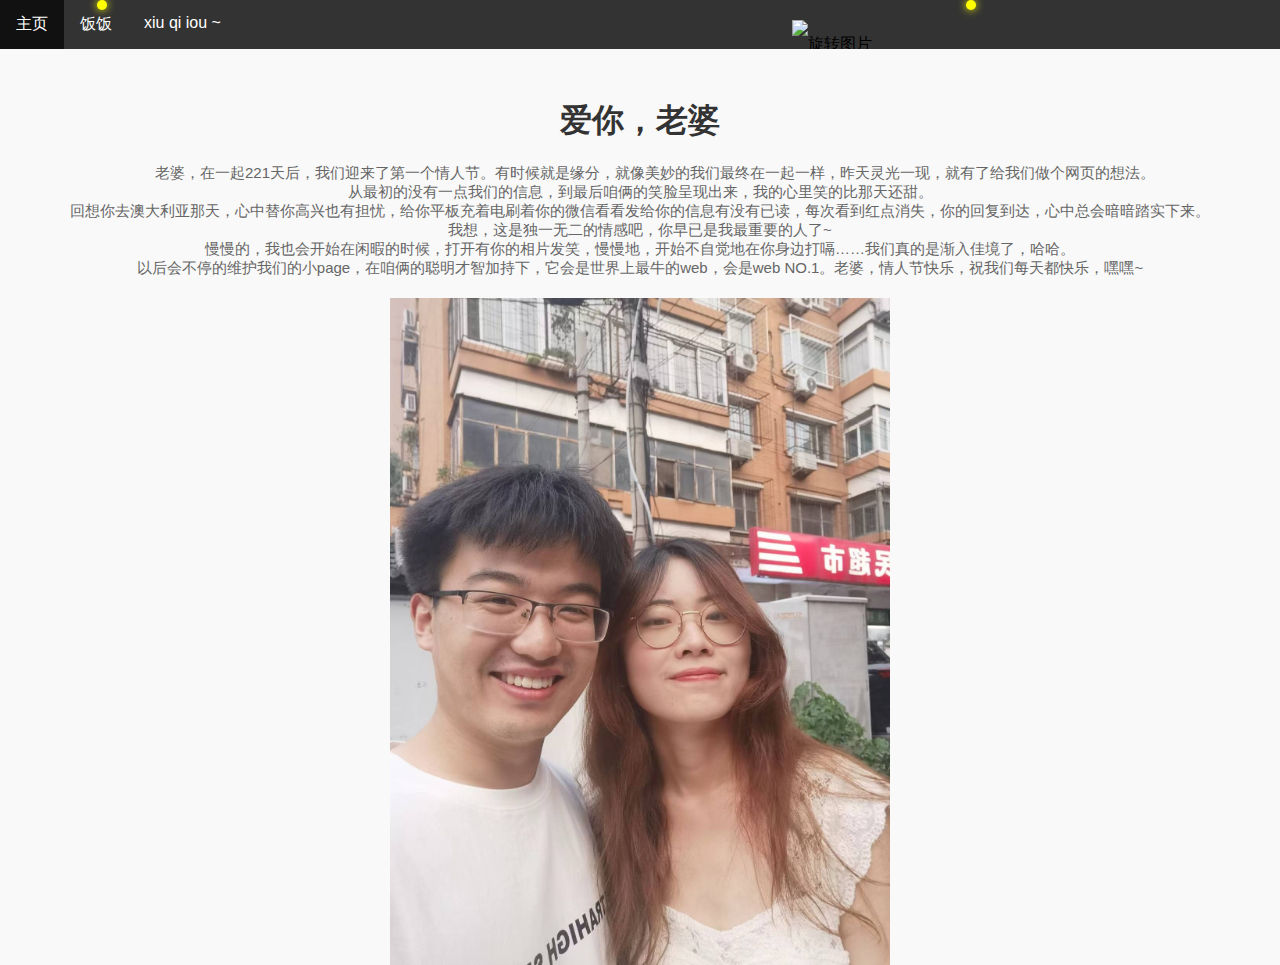
==== index.html @ 24027306 "Update index.html" ====
<!DOCTYPE html>
<html lang="en">
<head>
    <meta charset="UTF-8">
    <meta name="viewport" content="width=device-width, initial-scale=1.0">
    <title>This web is for 小乔~</title>
    <!-- 链接样式表 -->
    <link rel="stylesheet" type="text/css" href="styles.css">
</head>
<body>
	<!-- 导航菜单 -->
    <nav>
        <ul>
            <li><a href="index.html">主页</a></li>
            <li><a href="fanfan.html">饭饭</a></li>
	    <li><a href="fanfan.html">xiu qi iou ~</a></li>
	    <li class="player">
	        <img id="rotatingImg" src="path_to_your_image.png" alt="旋转图片">
                <button id="playPause">播放/暂停</button>
                <input type="range" id="seekBar" value="0">
                <audio id="audioPlayer" controls>
                   <source src="天天 - 陶喆.mp3" type="audio/mpeg">
                    您的浏览器不支持 audio 元素。
                </audio>
            </li>
        </ul>
    </nav>
	

    <script src="script.js"></script>
    <h1>爱你，老婆</h1>
    <p>
	老婆，在一起221天后，我们迎来了第一个情人节。有时候就是缘分，就像美妙的我们最终在一起一样，昨天灵光一现，就有了给我们做个网页的想法。<br>
	从最初的没有一点我们的信息，到最后咱俩的笑脸呈现出来，我的心里笑的比那天还甜。<br>
	回想你去澳大利亚那天，心中替你高兴也有担忧，给你平板充着电刷着你的微信看看发给你的信息有没有已读，每次看到红点消失，你的回复到达，心中总会暗暗踏实下来。<br>
	我想，这是独一无二的情感吧，你早已是我最重要的人了~<br>
	慢慢的，我也会开始在闲暇的时候，打开有你的相片发笑，慢慢地，开始不自觉地在你身边打嗝……我们真的是渐入佳境了，哈哈。<br>
	以后会不停的维护我们的小page，在咱俩的聪明才智加持下，它会是世界上最牛的web，会是web NO.1。老婆，情人节快乐，祝我们每天都快乐，嘿嘿~
    </p>
    <img src="withrita.jpg" alt="图片描述文本" width="500" height="600">
</body>
</html>
---- styles.css ----
/* 这是内联样式，如果你不想单独的styles.css文件，你也可以这么做 */
body {
    background-color: #f9f9f9; 
    font-family: Arial, sans-serif;
    margin: 0;
    padding: 0;
}

h1 {
    color: #333;
    text-align: center;
    margin-top: 50px;
}

p {
    color: #666;
    text-align: center;
    font-size: 15px;
    margin-top: 20px;
    text-indent: 2em; /* 首行缩进两个字符 */
}

img {
    display: block;
    margin: 0 auto;
    max-width: 90%;
    height: auto;
    margin-top: 20px;
}
/* 新增的掉落星星动画的CSS规则 */
.star {
    position: absolute;
    top: 0; /* 让星星从页面顶部开始下落 */
    z-index: 999; /* 确保星星的层级高于页面上的文字 */
    width: 10px;
    height: 10px;
    background-color: yellow;
    border-radius: 50%;
    box-shadow: 0 0 8px yellow;
}

@keyframes fall {
    to {
        transform: translateY(100vh);
        opacity: 0;
    }
}
/* 设置两个菜单的格式 */
    nav ul {
        list-style-type: none; /* 移除列表符号 */
        margin: 0;
        padding: 0;
        overflow: hidden;
        background-color: #333; /* 背景颜色 */
    }

    nav li {
        float: left; /* 横向排列 */
    }

    nav li a {
        display: block; /* 让链接填满整个li */
        color: white; /* 链接文字颜色 */
        text-align: center; /* 文字居中 */
        padding: 14px 16px; /* padding调整菜单项的大小 */
        text-decoration: none; /* 去除下划线 */
    }

    /* 链接在鼠标悬停时改变颜色 */
    nav li a:hover {
        background-color: #111; /* 悬停时的背景颜色 */
    }
/* 设置两个菜单的格式 */

/* 设置音乐播放器的位置 */
nav .player {
    float: right; /* 使播放器在右边 */
    height: 48px; /* 音乐播放器的高度 */
    line-height: 48px; /* 设置行高与播放器高度一致，使其垂直居中 */
}

audio#audioPlayer {
    margin: auto; /* 自动边距对齐 */
    vertical-align: middle; /* 垂直居中 */
}
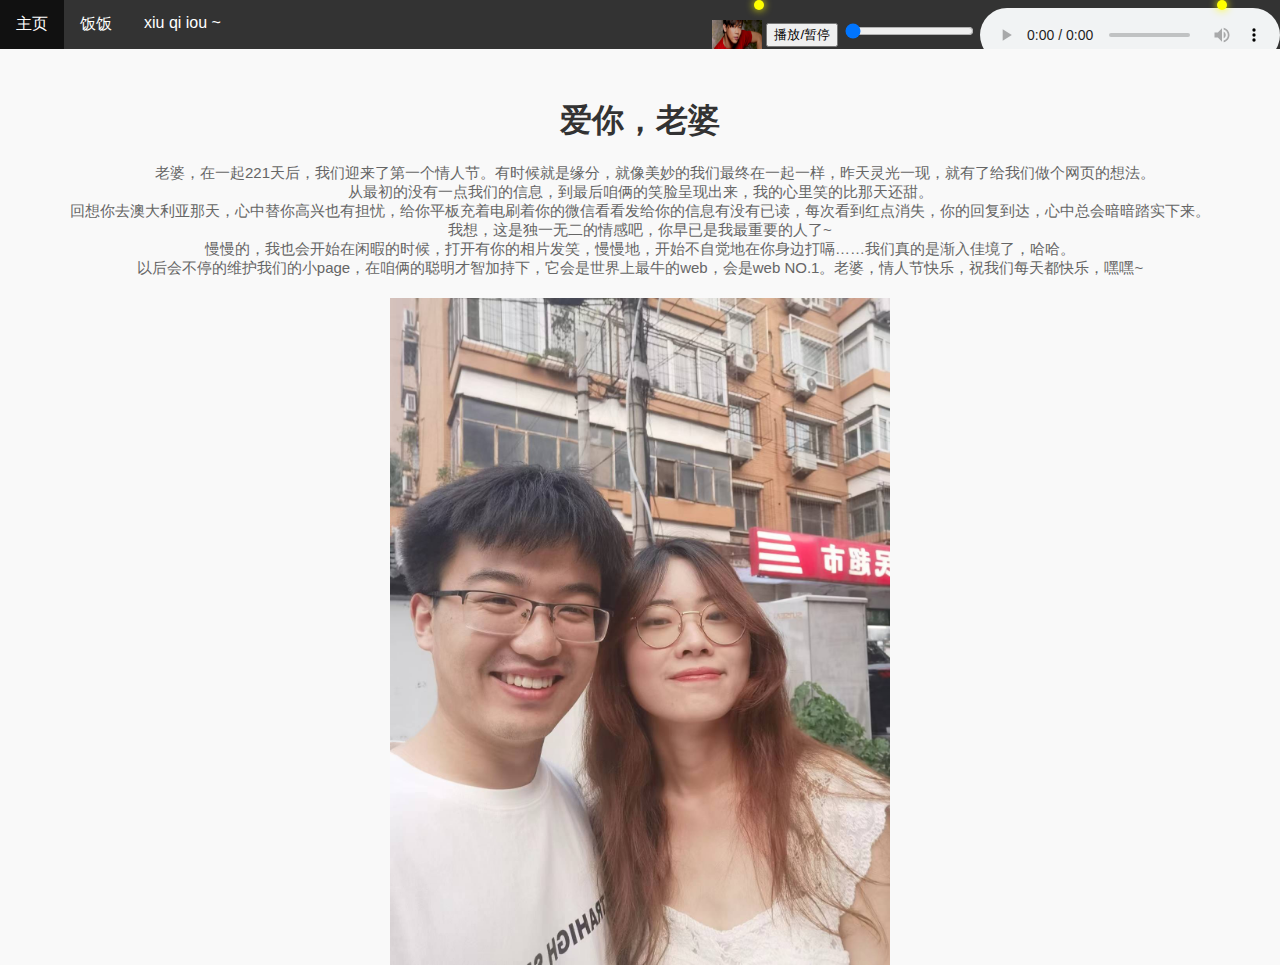
==== commit 6bd700ef: "Update index.html" ====
--- a/index.html
+++ b/index.html
@@ -15,7 +15,7 @@
             <li><a href="fanfan.html">饭饭</a></li>
 	    <li><a href="fanfan.html">xiu qi iou ~</a></li>
 	    <li class="player">
-	        <img id="rotatingImg" src="path_to_your_image.png" alt="旋转图片">
+	        <img id="rotatingImg" src="陶喆.png" alt="旋转图片">
                 <button id="playPause">播放/暂停</button>
                 <input type="range" id="seekBar" value="0">
                 <audio id="audioPlayer" controls>
--- a/styles.css
+++ b/styles.css
@@ -83,3 +83,17 @@
     margin: auto; /* 自动边距对齐 */
     vertical-align: middle; /* 垂直居中 */
 }
+
+/* 设置转动的图片 */
+@keyframes spin {
+    0% { transform: rotate(0deg); }
+    100% { transform: rotate(360deg); }
+}
+
+#rotatingImg {
+    width: 50px; /* 设置图片宽度 */
+    height: 50px; /* 设置图片高度 */
+    animation: spin 4s linear infinite; /* 设置动画效果 */
+    display: inline-block; /* 设置为内联块元素 */
+    vertical-align: middle; /*
+
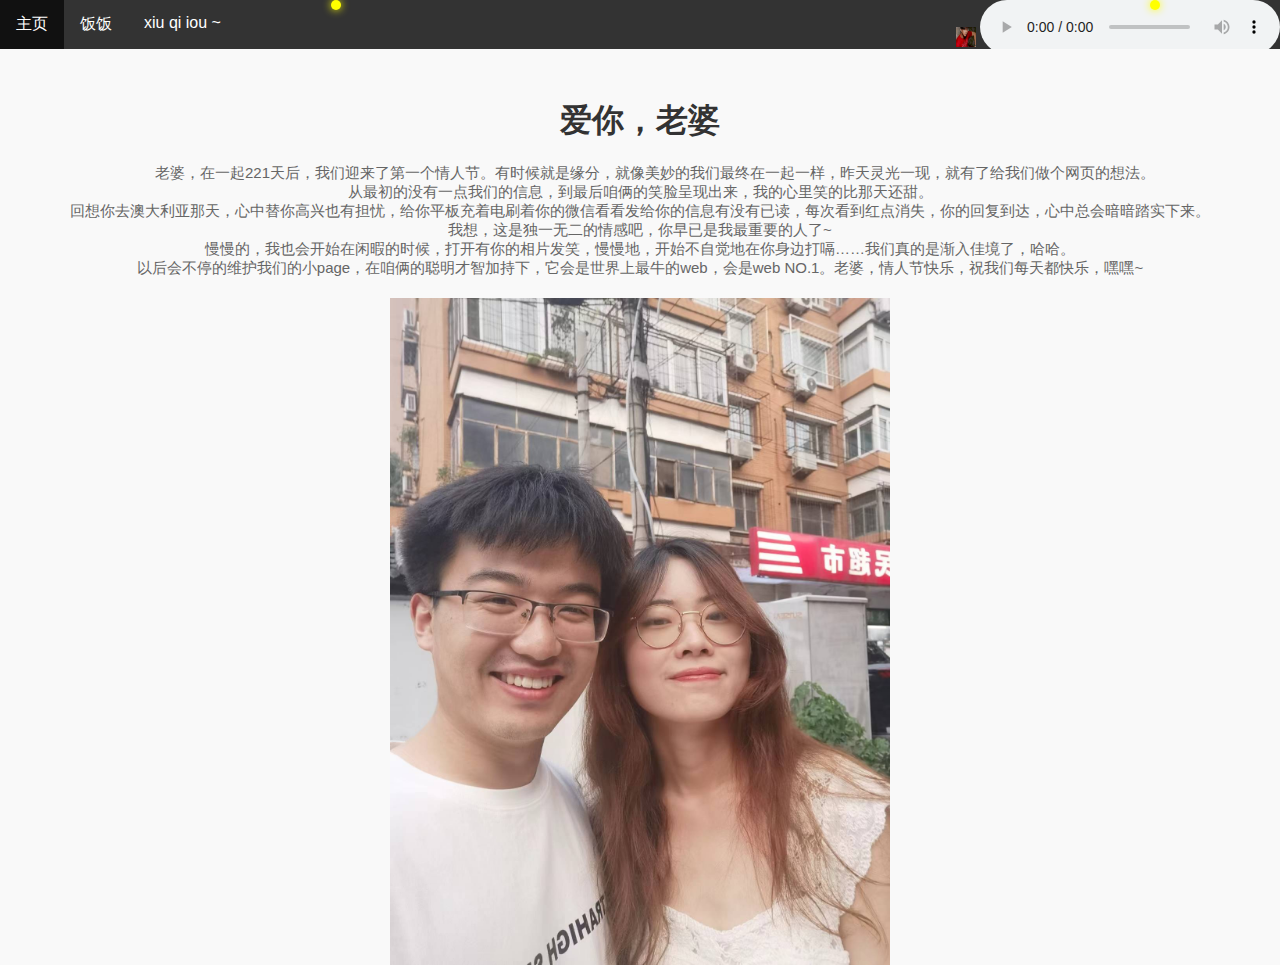
==== commit 9f99f2fe: "Update index.html" ====
--- a/index.html
+++ b/index.html
@@ -16,8 +16,6 @@
 	    <li><a href="fanfan.html">xiu qi iou ~</a></li>
 	    <li class="player">
 	        <img id="rotatingImg" src="陶喆.png" alt="旋转图片">
-                <button id="playPause">播放/暂停</button>
-                <input type="range" id="seekBar" value="0">
                 <audio id="audioPlayer" controls>
                    <source src="天天 - 陶喆.mp3" type="audio/mpeg">
                     您的浏览器不支持 audio 元素。
--- a/styles.css
+++ b/styles.css
@@ -91,8 +91,8 @@
 }
 
 #rotatingImg {
-    width: 50px; /* 设置图片宽度 */
-    height: 50px; /* 设置图片高度 */
+    width: 20px; /* 设置图片宽度 */
+    height: 20px; /* 设置图片高度 */
     animation: spin 4s linear infinite; /* 设置动画效果 */
     display: inline-block; /* 设置为内联块元素 */
     vertical-align: middle; /*
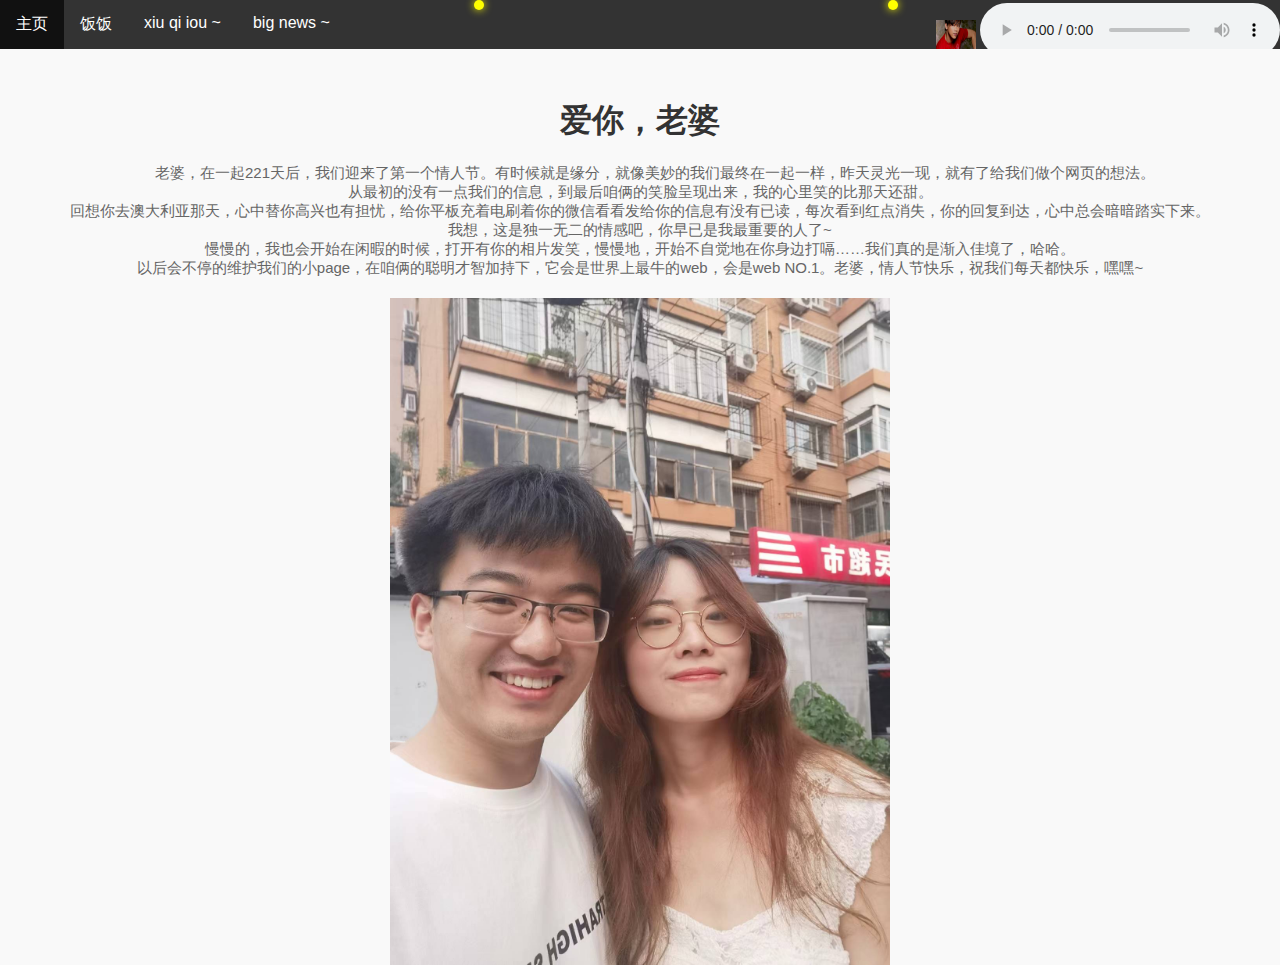
==== commit 14a756d2: "Update index.html" ====
--- a/index.html
+++ b/index.html
@@ -13,7 +13,8 @@
         <ul>
             <li><a href="index.html">主页</a></li>
             <li><a href="fanfan.html">饭饭</a></li>
-	    <li><a href="fanfan.html">xiu qi iou ~</a></li>
+	    <li><a href="fanfan.html">xiu qi iou ~</a></li>       <!-- 前边是连接，也就是html，后边是道行的名字，一一对应 -->
+	    <li><a href="fanfan.html">big news ~</a></li>       <!-- 前边是连接，也就是html，后边是道行的名字，一一对应 -->
 	    <li class="player">
 	        <img id="rotatingImg" src="陶喆.png" alt="旋转图片">
                 <audio id="audioPlayer" controls>
--- a/styles.css
+++ b/styles.css
@@ -87,13 +87,16 @@
 /* 设置转动的图片 */
 @keyframes spin {
     0% { transform: rotate(0deg); }
-    100% { transform: rotate(360deg); }
+    100% { transform: rotate(0deg); }
 }
 
 #rotatingImg {
-    width: 20px; /* 设置图片宽度 */
-    height: 20px; /* 设置图片高度 */
+    width: 40px; /* 设置图片宽度 */
+    height: 40px; /* 设置图片高度 */
     animation: spin 4s linear infinite; /* 设置动画效果 */
     display: inline-block; /* 设置为内联块元素 */
     vertical-align: middle; /*
+    position: relative;
+    top: -0px; 
+}
 
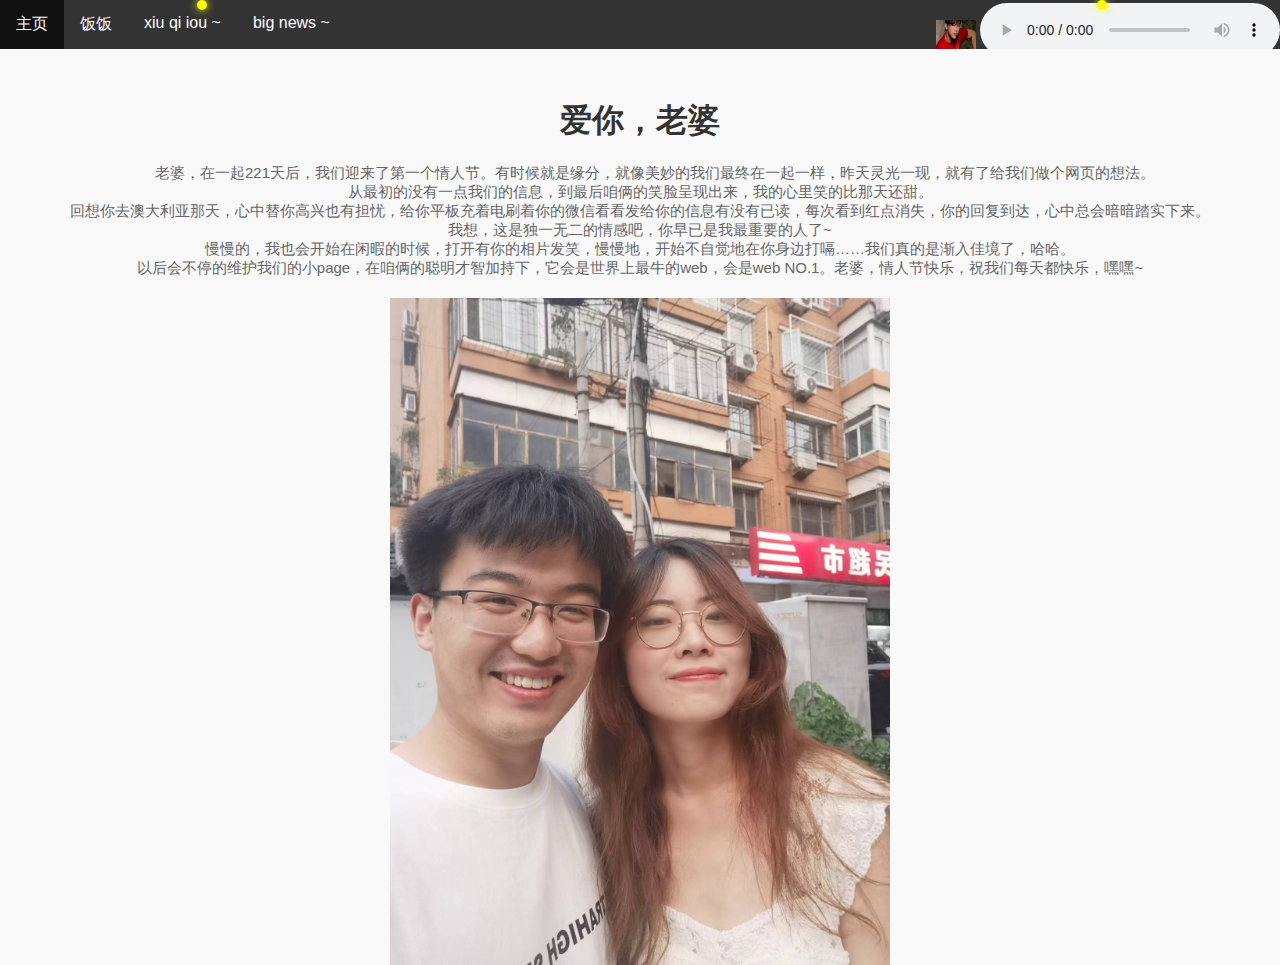
==== commit e91e50bb: "Update index.html" ====
--- a/index.html
+++ b/index.html
@@ -13,7 +13,7 @@
         <ul>
             <li><a href="index.html">主页</a></li>
             <li><a href="fanfan.html">饭饭</a></li>
-	    <li><a href="fanfan.html">xiu qi iou ~</a></li>       <!-- 前边是连接，也就是html，后边是道行的名字，一一对应 -->
+	    <li><a href="照片墙">xiu qi iou ~</a></li>       <!-- 前边是连接，也就是html，后边是道行的名字，一一对应 -->
 	    <li><a href="fanfan.html">big news ~</a></li>       <!-- 前边是连接，也就是html，后边是道行的名字，一一对应 -->
 	    <li class="player">
 	        <img id="rotatingImg" src="陶喆.png" alt="旋转图片">
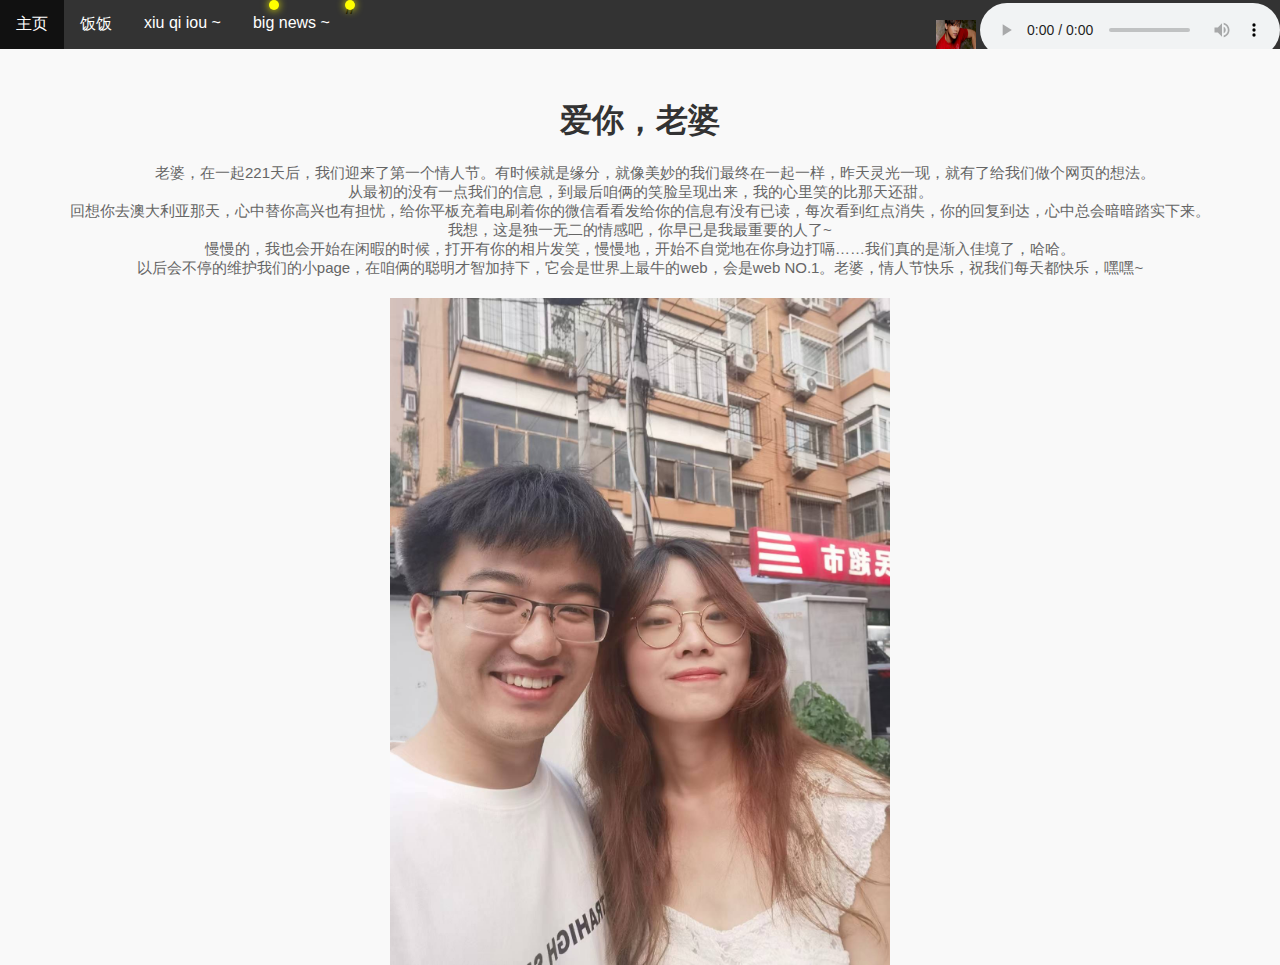
==== commit 096c705b: "Update index.html" ====
--- a/index.html
+++ b/index.html
@@ -14,7 +14,7 @@
             <li><a href="index.html">主页</a></li>
             <li><a href="fanfan.html">饭饭</a></li>
 	    <li><a href="照片墙">xiu qi iou ~</a></li>       <!-- 前边是连接，也就是html，后边是道行的名字，一一对应 -->
-	    <li><a href="fanfan.html">big news ~</a></li>       <!-- 前边是连接，也就是html，后边是道行的名字，一一对应 -->
+	    // <li><a href="fanfan.html">big news ~</a></li>       <!-- 前边是连接，也就是html，后边是道行的名字，一一对应 -->
 	    <li class="player">
 	        <img id="rotatingImg" src="陶喆.png" alt="旋转图片">
                 <audio id="audioPlayer" controls>
--- a/styles.css
+++ b/styles.css
@@ -100,3 +100,47 @@
     top: -0px; 
 }
 
+
+/* 图片画廊的基础样式 */
+#gallery-container {
+    text-align: center;
+}
+
+.image-container {
+    display: inline-block;
+    margin: 10px;
+}
+
+.gallery-image {
+    width: 200px;
+    cursor: pointer;
+}
+
+/* 放大图片显示器的样式 */
+#lightbox {
+    position: fixed;
+    top: 50%;
+    left: 50%;
+    transform: translate(-50%, -50%);
+    background-color: rgba(0, 0, 0, 0.8);
+    padding: 10px;
+    border-radius: 5px;
+    display: none;
+}
+
+#lightbox img {
+    width: 500px;
+    height: auto;
+}
+
+#lightbox button {
+    cursor: pointer;
+    background-color: white;
+    border: none;
+    padding: 5px 10px;
+    margin: 0 10px;
+}
+
+.hidden {
+    display: none;
+}
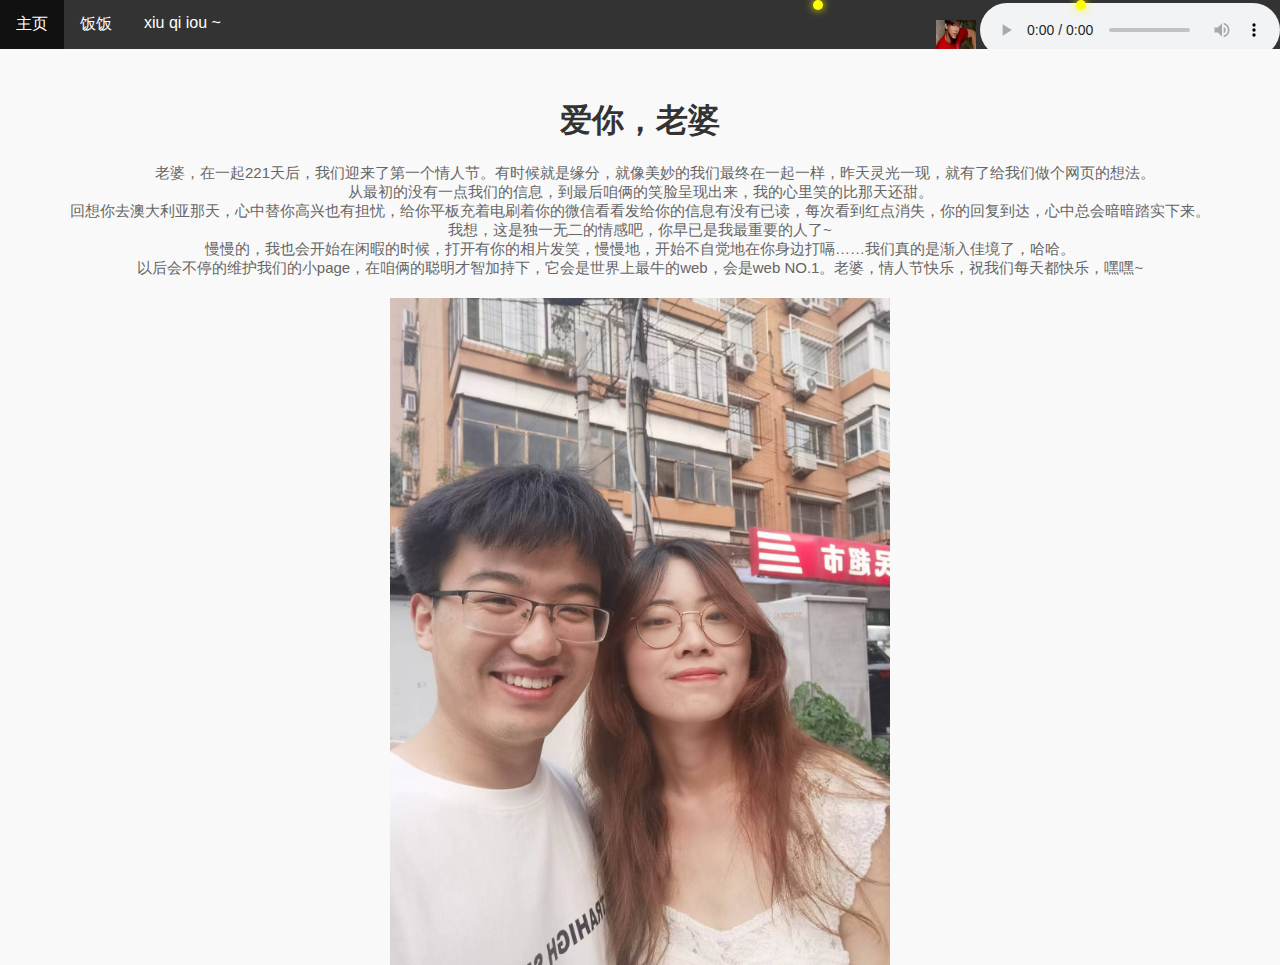
==== commit 5a12cc88: "Update index.html" ====
--- a/index.html
+++ b/index.html
@@ -14,7 +14,6 @@
             <li><a href="index.html">主页</a></li>
             <li><a href="fanfan.html">饭饭</a></li>
 	    <li><a href="照片墙">xiu qi iou ~</a></li>       <!-- 前边是连接，也就是html，后边是道行的名字，一一对应 -->
-	    // <li><a href="fanfan.html">big news ~</a></li>       <!-- 前边是连接，也就是html，后边是道行的名字，一一对应 -->
 	    <li class="player">
 	        <img id="rotatingImg" src="陶喆.png" alt="旋转图片">
                 <audio id="audioPlayer" controls>
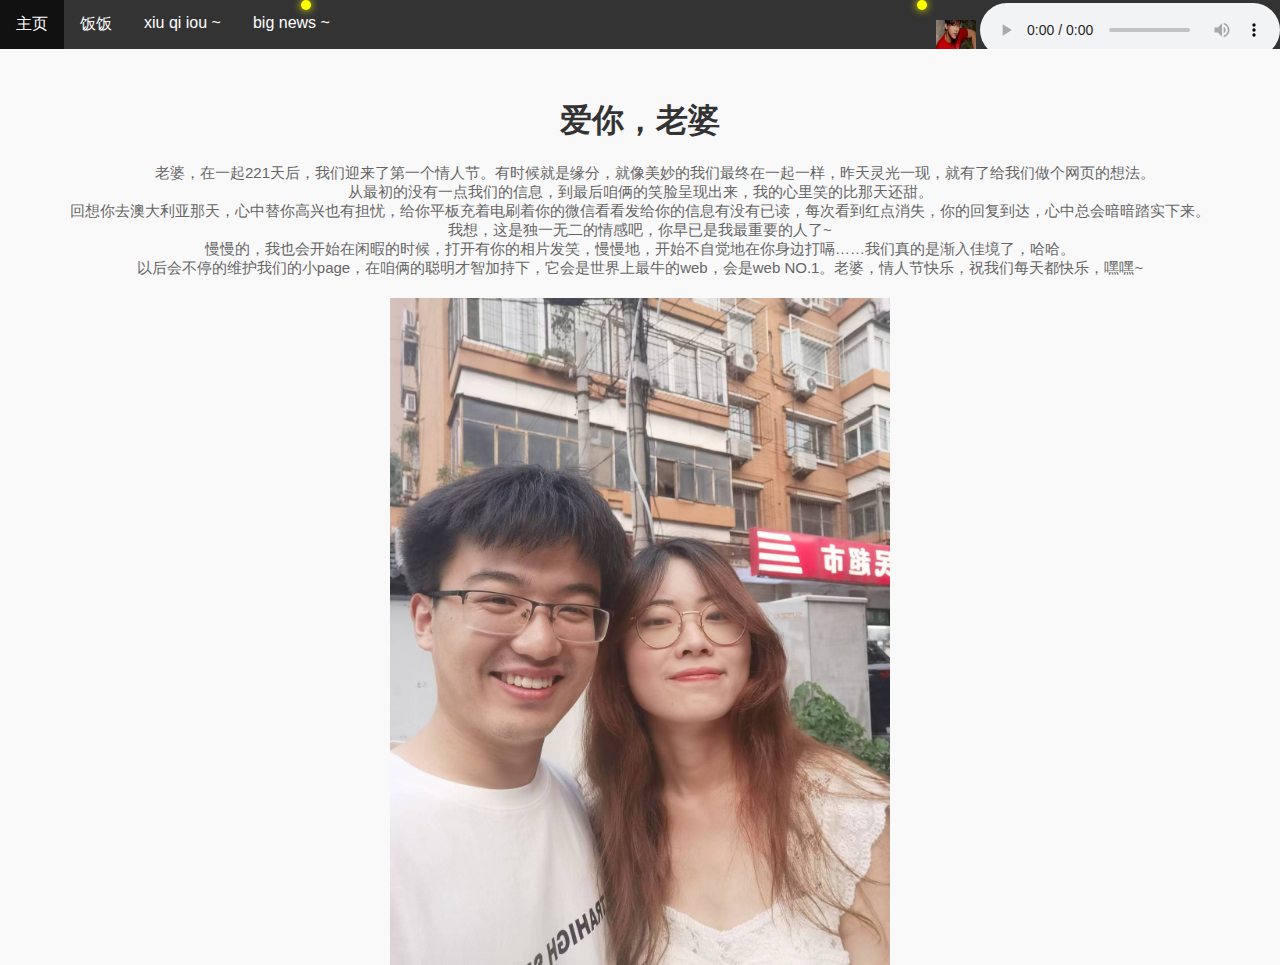
==== commit 8f2002ac: "Update index.html" ====
--- a/index.html
+++ b/index.html
@@ -14,6 +14,7 @@
             <li><a href="index.html">主页</a></li>
             <li><a href="fanfan.html">饭饭</a></li>
 	    <li><a href="照片墙">xiu qi iou ~</a></li>       <!-- 前边是连接，也就是html，后边是道行的名字，一一对应 -->
+	    <li><a href="fanfan.html">big news ~</a></li>       <!-- 前边是连接，也就是html，后边是道行的名字，一一对应 -->
 	    <li class="player">
 	        <img id="rotatingImg" src="陶喆.png" alt="旋转图片">
                 <audio id="audioPlayer" controls>
